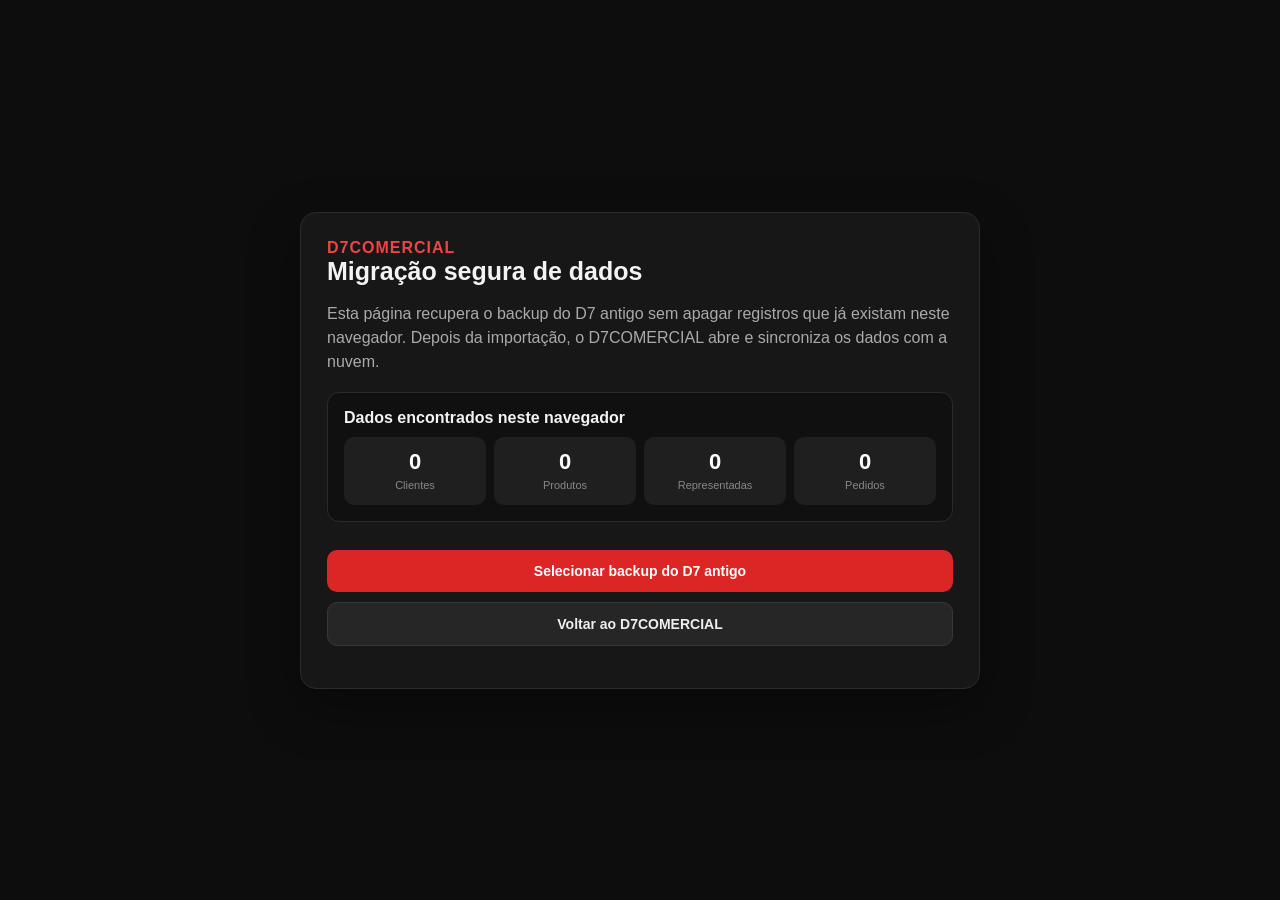
==== migrar.html @ e90a3237 "Adiciona migração segura de dados do D7 antigo" ====
<!DOCTYPE html>
<html lang="pt-BR">
<head>
<meta charset="UTF-8">
<meta name="viewport" content="width=device-width,initial-scale=1">
<title>Migrar dados — D7COMERCIAL</title>
<style>
*{box-sizing:border-box}body{margin:0;background:#0d0d0d;color:#f3f3f3;font-family:-apple-system,BlinkMacSystemFont,"Segoe UI",Roboto,sans-serif;min-height:100vh;display:grid;place-items:center;padding:20px}.card{width:min(680px,100%);background:#171717;border:1px solid #2b2b2b;border-radius:16px;padding:26px;box-shadow:0 18px 50px rgba(0,0,0,.35)}h1{margin:0 0 8px;font-size:25px}p{color:#aaa;line-height:1.5}.brand{color:#ef4444;font-weight:900;letter-spacing:1px}.box{background:#101010;border:1px solid #2b2b2b;border-radius:12px;padding:16px;margin:18px 0}.counts{display:grid;grid-template-columns:repeat(4,1fr);gap:8px;margin-top:10px}.n{background:#1f1f1f;border-radius:10px;padding:12px;text-align:center}.n b{display:block;font-size:22px;color:#fff}.n span{font-size:11px;color:#888}.btn{width:100%;border:0;border-radius:10px;padding:13px 16px;font-weight:800;font-size:14px;cursor:pointer;margin-top:10px}.primary{background:#dc2626;color:#fff}.secondary{background:#262626;color:#eee;border:1px solid #383838}.ok{color:#4ade80}.warn{color:#fbbf24}.err{color:#f87171}input[type=file]{display:none}@media(max-width:560px){.counts{grid-template-columns:1fr 1fr}.card{padding:20px}}
</style>
</head>
<body>
<div class="card">
  <div class="brand">D7COMERCIAL</div>
  <h1>Migração segura de dados</h1>
  <p>Esta página recupera o backup do D7 antigo sem apagar registros que já existam neste navegador. Depois da importação, o D7COMERCIAL abre e sincroniza os dados com a nuvem.</p>

  <div class="box">
    <b>Dados encontrados neste navegador</b>
    <div class="counts" id="localCounts"></div>
  </div>

  <input id="file" type="file" accept="application/json,.json">
  <button class="btn primary" onclick="document.getElementById('file').click()">Selecionar backup do D7 antigo</button>
  <button class="btn secondary" onclick="location.href='./'">Voltar ao D7COMERCIAL</button>
  <p id="status"></p>
</div>
<script>
const KEYS=['clientes','produtos','representadas','pedidos','followups','prospectos','orcamentos'];
const get=k=>{try{return JSON.parse(localStorage.getItem('d7_'+k)||'[]')}catch{return []}};
const keyOf=x=>String((x&&((x.id??x.num)??x.cod))??'');
function merge(oldRows,newRows){
  if(!Array.isArray(oldRows))oldRows=[];if(!Array.isArray(newRows))newRows=[];
  const out=[...oldRows], pos=new Map();out.forEach((x,i)=>{const k=keyOf(x);if(k)pos.set(k,i)});
  for(const x of newRows){const k=keyOf(x);if(k&&pos.has(k)){out[pos.get(k)]={...out[pos.get(k)],...x}}else{out.push(x);if(k)pos.set(k,out.length-1)}}
  return out;
}
function renderCounts(){
  const labels={clientes:'Clientes',produtos:'Produtos',representadas:'Representadas',pedidos:'Pedidos'};
  document.getElementById('localCounts').innerHTML=['clientes','produtos','representadas','pedidos'].map(k=>`<div class="n"><b>${get(k).length}</b><span>${labels[k]}</span></div>`).join('');
}
renderCounts();
document.getElementById('file').addEventListener('change',async e=>{
  const f=e.target.files&&e.target.files[0];if(!f)return;
  const st=document.getElementById('status');st.className='warn';st.textContent='Lendo e validando o backup...';
  try{
    const data=JSON.parse(await f.text());
    if(!data||typeof data!=='object')throw new Error('arquivo inválido');
    let imported=0;
    for(const k of KEYS){
      if(Array.isArray(data[k])){const merged=merge(get(k),data[k]);localStorage.setItem('d7_'+k,JSON.stringify(merged));imported+=data[k].length;}
    }
    if(!imported)throw new Error('nenhum cadastro reconhecido no backup');
    localStorage.setItem('d7_migracao_em',new Date().toISOString());
    renderCounts();
    st.className='ok';st.textContent='Migração concluída. Abrindo o D7COMERCIAL para sincronizar com a nuvem...';
    setTimeout(()=>location.href='./?migracao='+Date.now(),1100);
  }catch(err){st.className='err';st.textContent='Não consegui importar este arquivo: '+err.message;}
});
</script>
</body>
</html>
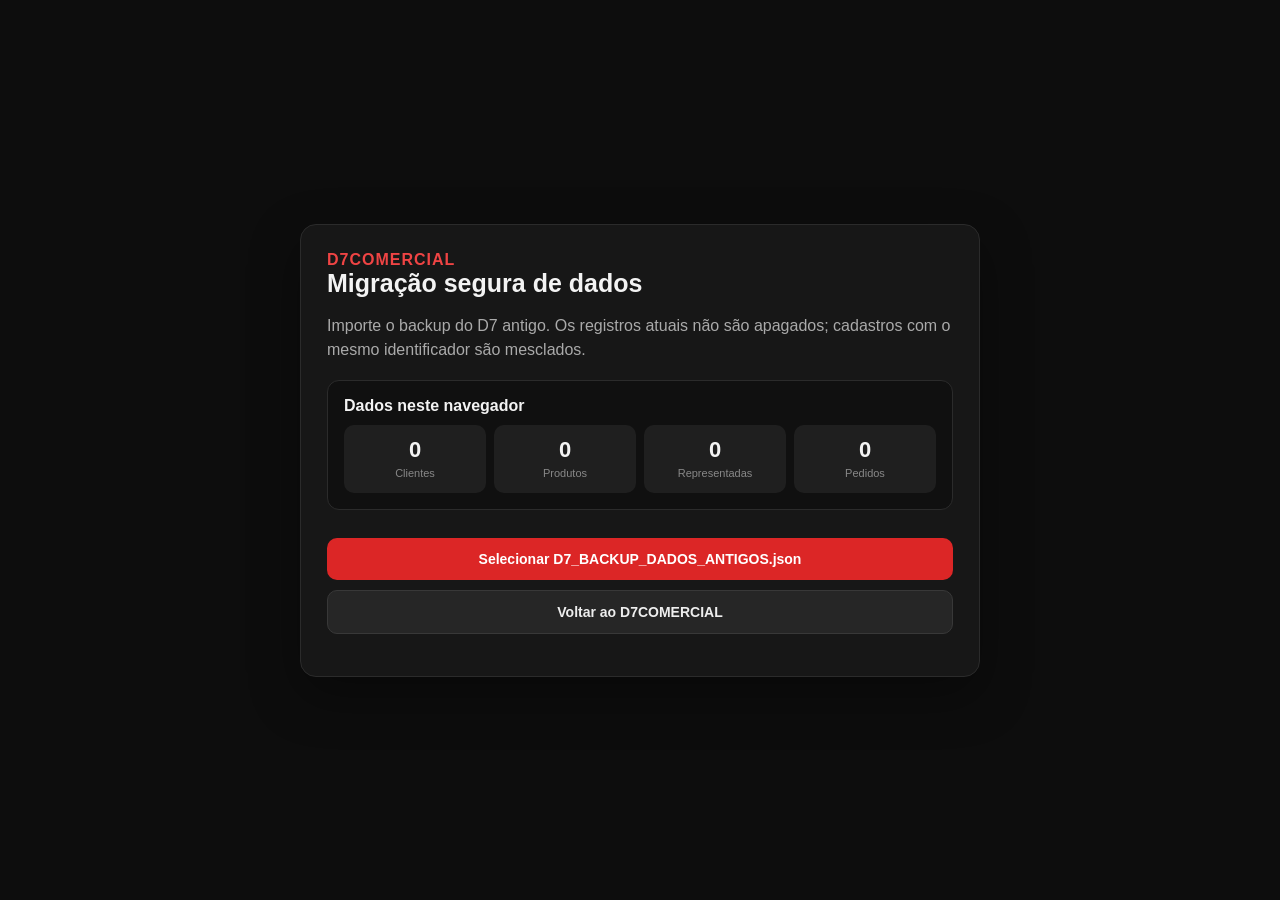
==== commit 1b530229: "Corrige importação do backup localStorage antigo" ====
--- a/migrar.html
+++ b/migrar.html
@@ -1,61 +1,10 @@
 <!DOCTYPE html>
-<html lang="pt-BR">
-<head>
-<meta charset="UTF-8">
-<meta name="viewport" content="width=device-width,initial-scale=1">
-<title>Migrar dados — D7COMERCIAL</title>
-<style>
-*{box-sizing:border-box}body{margin:0;background:#0d0d0d;color:#f3f3f3;font-family:-apple-system,BlinkMacSystemFont,"Segoe UI",Roboto,sans-serif;min-height:100vh;display:grid;place-items:center;padding:20px}.card{width:min(680px,100%);background:#171717;border:1px solid #2b2b2b;border-radius:16px;padding:26px;box-shadow:0 18px 50px rgba(0,0,0,.35)}h1{margin:0 0 8px;font-size:25px}p{color:#aaa;line-height:1.5}.brand{color:#ef4444;font-weight:900;letter-spacing:1px}.box{background:#101010;border:1px solid #2b2b2b;border-radius:12px;padding:16px;margin:18px 0}.counts{display:grid;grid-template-columns:repeat(4,1fr);gap:8px;margin-top:10px}.n{background:#1f1f1f;border-radius:10px;padding:12px;text-align:center}.n b{display:block;font-size:22px;color:#fff}.n span{font-size:11px;color:#888}.btn{width:100%;border:0;border-radius:10px;padding:13px 16px;font-weight:800;font-size:14px;cursor:pointer;margin-top:10px}.primary{background:#dc2626;color:#fff}.secondary{background:#262626;color:#eee;border:1px solid #383838}.ok{color:#4ade80}.warn{color:#fbbf24}.err{color:#f87171}input[type=file]{display:none}@media(max-width:560px){.counts{grid-template-columns:1fr 1fr}.card{padding:20px}}
-</style>
-</head>
-<body>
-<div class="card">
-  <div class="brand">D7COMERCIAL</div>
-  <h1>Migração segura de dados</h1>
-  <p>Esta página recupera o backup do D7 antigo sem apagar registros que já existam neste navegador. Depois da importação, o D7COMERCIAL abre e sincroniza os dados com a nuvem.</p>
-
-  <div class="box">
-    <b>Dados encontrados neste navegador</b>
-    <div class="counts" id="localCounts"></div>
-  </div>
-
-  <input id="file" type="file" accept="application/json,.json">
-  <button class="btn primary" onclick="document.getElementById('file').click()">Selecionar backup do D7 antigo</button>
-  <button class="btn secondary" onclick="location.href='./'">Voltar ao D7COMERCIAL</button>
-  <p id="status"></p>
-</div>
-<script>
+<html lang="pt-BR"><head><meta charset="UTF-8"><meta name="viewport" content="width=device-width,initial-scale=1"><title>Migrar dados — D7COMERCIAL</title><style>*{box-sizing:border-box}body{margin:0;background:#0d0d0d;color:#f3f3f3;font-family:-apple-system,BlinkMacSystemFont,"Segoe UI",Roboto,sans-serif;min-height:100vh;display:grid;place-items:center;padding:20px}.card{width:min(680px,100%);background:#171717;border:1px solid #2b2b2b;border-radius:16px;padding:26px;box-shadow:0 18px 50px rgba(0,0,0,.35)}h1{margin:0 0 8px;font-size:25px}p{color:#aaa;line-height:1.5}.brand{color:#ef4444;font-weight:900;letter-spacing:1px}.box{background:#101010;border:1px solid #2b2b2b;border-radius:12px;padding:16px;margin:18px 0}.counts{display:grid;grid-template-columns:repeat(4,1fr);gap:8px;margin-top:10px}.n{background:#1f1f1f;border-radius:10px;padding:12px;text-align:center}.n b{display:block;font-size:22px}.n span{font-size:11px;color:#888}.btn{width:100%;border:0;border-radius:10px;padding:13px 16px;font-weight:800;font-size:14px;cursor:pointer;margin-top:10px}.primary{background:#dc2626;color:#fff}.secondary{background:#262626;color:#eee;border:1px solid #383838}.ok{color:#4ade80}.warn{color:#fbbf24}.err{color:#f87171}input[type=file]{display:none}@media(max-width:560px){.counts{grid-template-columns:1fr 1fr}.card{padding:20px}}</style></head><body><div class="card"><div class="brand">D7COMERCIAL</div><h1>Migração segura de dados</h1><p>Importe o backup do D7 antigo. Os registros atuais não são apagados; cadastros com o mesmo identificador são mesclados.</p><div class="box"><b>Dados neste navegador</b><div class="counts" id="localCounts"></div></div><input id="file" type="file" accept="application/json,.json"><button class="btn primary" onclick="document.getElementById('file').click()">Selecionar D7_BACKUP_DADOS_ANTIGOS.json</button><button class="btn secondary" onclick="location.href='./'">Voltar ao D7COMERCIAL</button><p id="status"></p></div><script>
 const KEYS=['clientes','produtos','representadas','pedidos','followups','prospectos','orcamentos'];
 const get=k=>{try{return JSON.parse(localStorage.getItem('d7_'+k)||'[]')}catch{return []}};
 const keyOf=x=>String((x&&((x.id??x.num)??x.cod))??'');
-function merge(oldRows,newRows){
-  if(!Array.isArray(oldRows))oldRows=[];if(!Array.isArray(newRows))newRows=[];
-  const out=[...oldRows], pos=new Map();out.forEach((x,i)=>{const k=keyOf(x);if(k)pos.set(k,i)});
-  for(const x of newRows){const k=keyOf(x);if(k&&pos.has(k)){out[pos.get(k)]={...out[pos.get(k)],...x}}else{out.push(x);if(k)pos.set(k,out.length-1)}}
-  return out;
-}
-function renderCounts(){
-  const labels={clientes:'Clientes',produtos:'Produtos',representadas:'Representadas',pedidos:'Pedidos'};
-  document.getElementById('localCounts').innerHTML=['clientes','produtos','representadas','pedidos'].map(k=>`<div class="n"><b>${get(k).length}</b><span>${labels[k]}</span></div>`).join('');
-}
-renderCounts();
-document.getElementById('file').addEventListener('change',async e=>{
-  const f=e.target.files&&e.target.files[0];if(!f)return;
-  const st=document.getElementById('status');st.className='warn';st.textContent='Lendo e validando o backup...';
-  try{
-    const data=JSON.parse(await f.text());
-    if(!data||typeof data!=='object')throw new Error('arquivo inválido');
-    let imported=0;
-    for(const k of KEYS){
-      if(Array.isArray(data[k])){const merged=merge(get(k),data[k]);localStorage.setItem('d7_'+k,JSON.stringify(merged));imported+=data[k].length;}
-    }
-    if(!imported)throw new Error('nenhum cadastro reconhecido no backup');
-    localStorage.setItem('d7_migracao_em',new Date().toISOString());
-    renderCounts();
-    st.className='ok';st.textContent='Migração concluída. Abrindo o D7COMERCIAL para sincronizar com a nuvem...';
-    setTimeout(()=>location.href='./?migracao='+Date.now(),1100);
-  }catch(err){st.className='err';st.textContent='Não consegui importar este arquivo: '+err.message;}
-});
-</script>
-</body>
-</html>+function merge(a,b){a=Array.isArray(a)?a:[];b=Array.isArray(b)?b:[];const out=[...a],pos=new Map();out.forEach((x,i)=>{const k=keyOf(x);if(k)pos.set(k,i)});for(const x of b){const k=keyOf(x);if(k&&pos.has(k))out[pos.get(k)]={...out[pos.get(k)],...x};else{out.push(x);if(k)pos.set(k,out.length-1)}}return out}
+function parseBackup(data,k){let v=data[k];if(v===undefined)v=data['d7_'+k];if(typeof v==='string'){try{v=JSON.parse(v)}catch{return []}}return Array.isArray(v)?v:[]}
+function render(){const lab={clientes:'Clientes',produtos:'Produtos',representadas:'Representadas',pedidos:'Pedidos'};document.getElementById('localCounts').innerHTML=['clientes','produtos','representadas','pedidos'].map(k=>`<div class="n"><b>${get(k).length}</b><span>${lab[k]}</span></div>`).join('')}render();
+document.getElementById('file').addEventListener('change',async e=>{const f=e.target.files&&e.target.files[0];if(!f)return;const st=document.getElementById('status');st.className='warn';st.textContent='Validando e importando...';try{const data=JSON.parse(await f.text());if(!data||typeof data!=='object')throw Error('arquivo inválido');let imported=0;for(const k of KEYS){const rows=parseBackup(data,k);if(rows.length){localStorage.setItem('d7_'+k,JSON.stringify(merge(get(k),rows)));imported+=rows.length}}if(!imported)throw Error('nenhum cadastro reconhecido');localStorage.setItem('d7_migracao_em',new Date().toISOString());render();st.className='ok';st.textContent=`Migração concluída: ${imported} registros processados. Abrindo o D7COMERCIAL...`;setTimeout(()=>location.href='./?migracao='+Date.now(),1300)}catch(err){st.className='err';st.textContent='Não consegui importar: '+err.message}});
+</script></body></html>
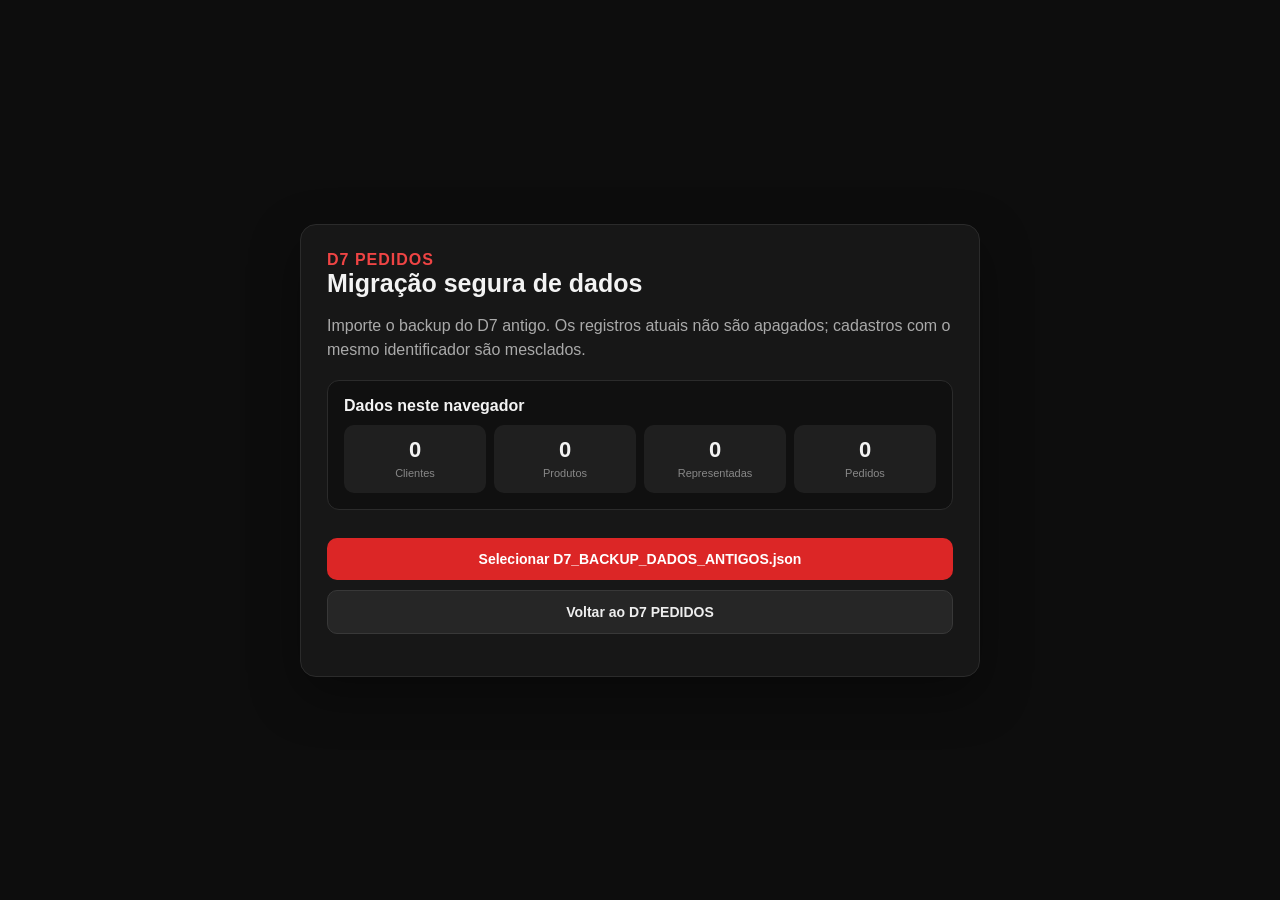
==== commit b16f00ea: "Simplifica D7 PEDIDOS e protege exclusoes permanentes" ====
--- a/migrar.html
+++ b/migrar.html
@@ -1,10 +1,10 @@
 <!DOCTYPE html>
-<html lang="pt-BR"><head><meta charset="UTF-8"><meta name="viewport" content="width=device-width,initial-scale=1"><title>Migrar dados — D7COMERCIAL</title><style>*{box-sizing:border-box}body{margin:0;background:#0d0d0d;color:#f3f3f3;font-family:-apple-system,BlinkMacSystemFont,"Segoe UI",Roboto,sans-serif;min-height:100vh;display:grid;place-items:center;padding:20px}.card{width:min(680px,100%);background:#171717;border:1px solid #2b2b2b;border-radius:16px;padding:26px;box-shadow:0 18px 50px rgba(0,0,0,.35)}h1{margin:0 0 8px;font-size:25px}p{color:#aaa;line-height:1.5}.brand{color:#ef4444;font-weight:900;letter-spacing:1px}.box{background:#101010;border:1px solid #2b2b2b;border-radius:12px;padding:16px;margin:18px 0}.counts{display:grid;grid-template-columns:repeat(4,1fr);gap:8px;margin-top:10px}.n{background:#1f1f1f;border-radius:10px;padding:12px;text-align:center}.n b{display:block;font-size:22px}.n span{font-size:11px;color:#888}.btn{width:100%;border:0;border-radius:10px;padding:13px 16px;font-weight:800;font-size:14px;cursor:pointer;margin-top:10px}.primary{background:#dc2626;color:#fff}.secondary{background:#262626;color:#eee;border:1px solid #383838}.ok{color:#4ade80}.warn{color:#fbbf24}.err{color:#f87171}input[type=file]{display:none}@media(max-width:560px){.counts{grid-template-columns:1fr 1fr}.card{padding:20px}}</style></head><body><div class="card"><div class="brand">D7COMERCIAL</div><h1>Migração segura de dados</h1><p>Importe o backup do D7 antigo. Os registros atuais não são apagados; cadastros com o mesmo identificador são mesclados.</p><div class="box"><b>Dados neste navegador</b><div class="counts" id="localCounts"></div></div><input id="file" type="file" accept="application/json,.json"><button class="btn primary" onclick="document.getElementById('file').click()">Selecionar D7_BACKUP_DADOS_ANTIGOS.json</button><button class="btn secondary" onclick="location.href='./'">Voltar ao D7COMERCIAL</button><p id="status"></p></div><script>
+<html lang="pt-BR"><head><meta charset="UTF-8"><meta name="viewport" content="width=device-width,initial-scale=1"><title>Migrar dados — D7 PEDIDOS</title><style>*{box-sizing:border-box}body{margin:0;background:#0d0d0d;color:#f3f3f3;font-family:-apple-system,BlinkMacSystemFont,"Segoe UI",Roboto,sans-serif;min-height:100vh;display:grid;place-items:center;padding:20px}.card{width:min(680px,100%);background:#171717;border:1px solid #2b2b2b;border-radius:16px;padding:26px;box-shadow:0 18px 50px rgba(0,0,0,.35)}h1{margin:0 0 8px;font-size:25px}p{color:#aaa;line-height:1.5}.brand{color:#ef4444;font-weight:900;letter-spacing:1px}.box{background:#101010;border:1px solid #2b2b2b;border-radius:12px;padding:16px;margin:18px 0}.counts{display:grid;grid-template-columns:repeat(4,1fr);gap:8px;margin-top:10px}.n{background:#1f1f1f;border-radius:10px;padding:12px;text-align:center}.n b{display:block;font-size:22px}.n span{font-size:11px;color:#888}.btn{width:100%;border:0;border-radius:10px;padding:13px 16px;font-weight:800;font-size:14px;cursor:pointer;margin-top:10px}.primary{background:#dc2626;color:#fff}.secondary{background:#262626;color:#eee;border:1px solid #383838}.ok{color:#4ade80}.warn{color:#fbbf24}.err{color:#f87171}input[type=file]{display:none}@media(max-width:560px){.counts{grid-template-columns:1fr 1fr}.card{padding:20px}}</style></head><body><div class="card"><div class="brand">D7 PEDIDOS</div><h1>Migração segura de dados</h1><p>Importe o backup do D7 antigo. Os registros atuais não são apagados; cadastros com o mesmo identificador são mesclados.</p><div class="box"><b>Dados neste navegador</b><div class="counts" id="localCounts"></div></div><input id="file" type="file" accept="application/json,.json"><button class="btn primary" onclick="document.getElementById('file').click()">Selecionar D7_BACKUP_DADOS_ANTIGOS.json</button><button class="btn secondary" onclick="location.href='./'">Voltar ao D7 PEDIDOS</button><p id="status"></p></div><script src="./data-guard.js?v=3.7"></script><script>
 const KEYS=['clientes','produtos','representadas','pedidos','followups','prospectos','orcamentos'];
 const get=k=>{try{return JSON.parse(localStorage.getItem('d7_'+k)||'[]')}catch{return []}};
 const keyOf=x=>String((x&&((x.id??x.num)??x.cod))??'');
 function merge(a,b){a=Array.isArray(a)?a:[];b=Array.isArray(b)?b:[];const out=[...a],pos=new Map();out.forEach((x,i)=>{const k=keyOf(x);if(k)pos.set(k,i)});for(const x of b){const k=keyOf(x);if(k&&pos.has(k))out[pos.get(k)]={...out[pos.get(k)],...x};else{out.push(x);if(k)pos.set(k,out.length-1)}}return out}
 function parseBackup(data,k){let v=data[k];if(v===undefined)v=data['d7_'+k];if(typeof v==='string'){try{v=JSON.parse(v)}catch{return []}}return Array.isArray(v)?v:[]}
 function render(){const lab={clientes:'Clientes',produtos:'Produtos',representadas:'Representadas',pedidos:'Pedidos'};document.getElementById('localCounts').innerHTML=['clientes','produtos','representadas','pedidos'].map(k=>`<div class="n"><b>${get(k).length}</b><span>${lab[k]}</span></div>`).join('')}render();
-document.getElementById('file').addEventListener('change',async e=>{const f=e.target.files&&e.target.files[0];if(!f)return;const st=document.getElementById('status');st.className='warn';st.textContent='Validando e importando...';try{const data=JSON.parse(await f.text());if(!data||typeof data!=='object')throw Error('arquivo inválido');let imported=0;for(const k of KEYS){const rows=parseBackup(data,k);if(rows.length){localStorage.setItem('d7_'+k,JSON.stringify(merge(get(k),rows)));imported+=rows.length}}if(!imported)throw Error('nenhum cadastro reconhecido');localStorage.setItem('d7_migracao_em',new Date().toISOString());render();st.className='ok';st.textContent=`Migração concluída: ${imported} registros processados. Abrindo o D7COMERCIAL...`;setTimeout(()=>location.href='./?migracao='+Date.now(),1300)}catch(err){st.className='err';st.textContent='Não consegui importar: '+err.message}});
+document.getElementById('file').addEventListener('change',async e=>{const f=e.target.files&&e.target.files[0];if(!f)return;const st=document.getElementById('status');st.className='warn';st.textContent='Validando e importando...';try{const data=JSON.parse(await f.text());if(!data||typeof data!=='object')throw Error('arquivo inválido');const imported=D7Data.importBackup(data);if(!imported)throw Error('nenhum cadastro reconhecido');localStorage.setItem('d7_migracao_em',new Date().toISOString());render();st.className='ok';st.textContent=`Migração concluída: ${imported} registros processados. Abrindo o D7 PEDIDOS...`;setTimeout(()=>location.href='./?migracao='+Date.now(),1300)}catch(err){st.className='err';st.textContent='Não consegui importar: '+err.message}});
 </script></body></html>
